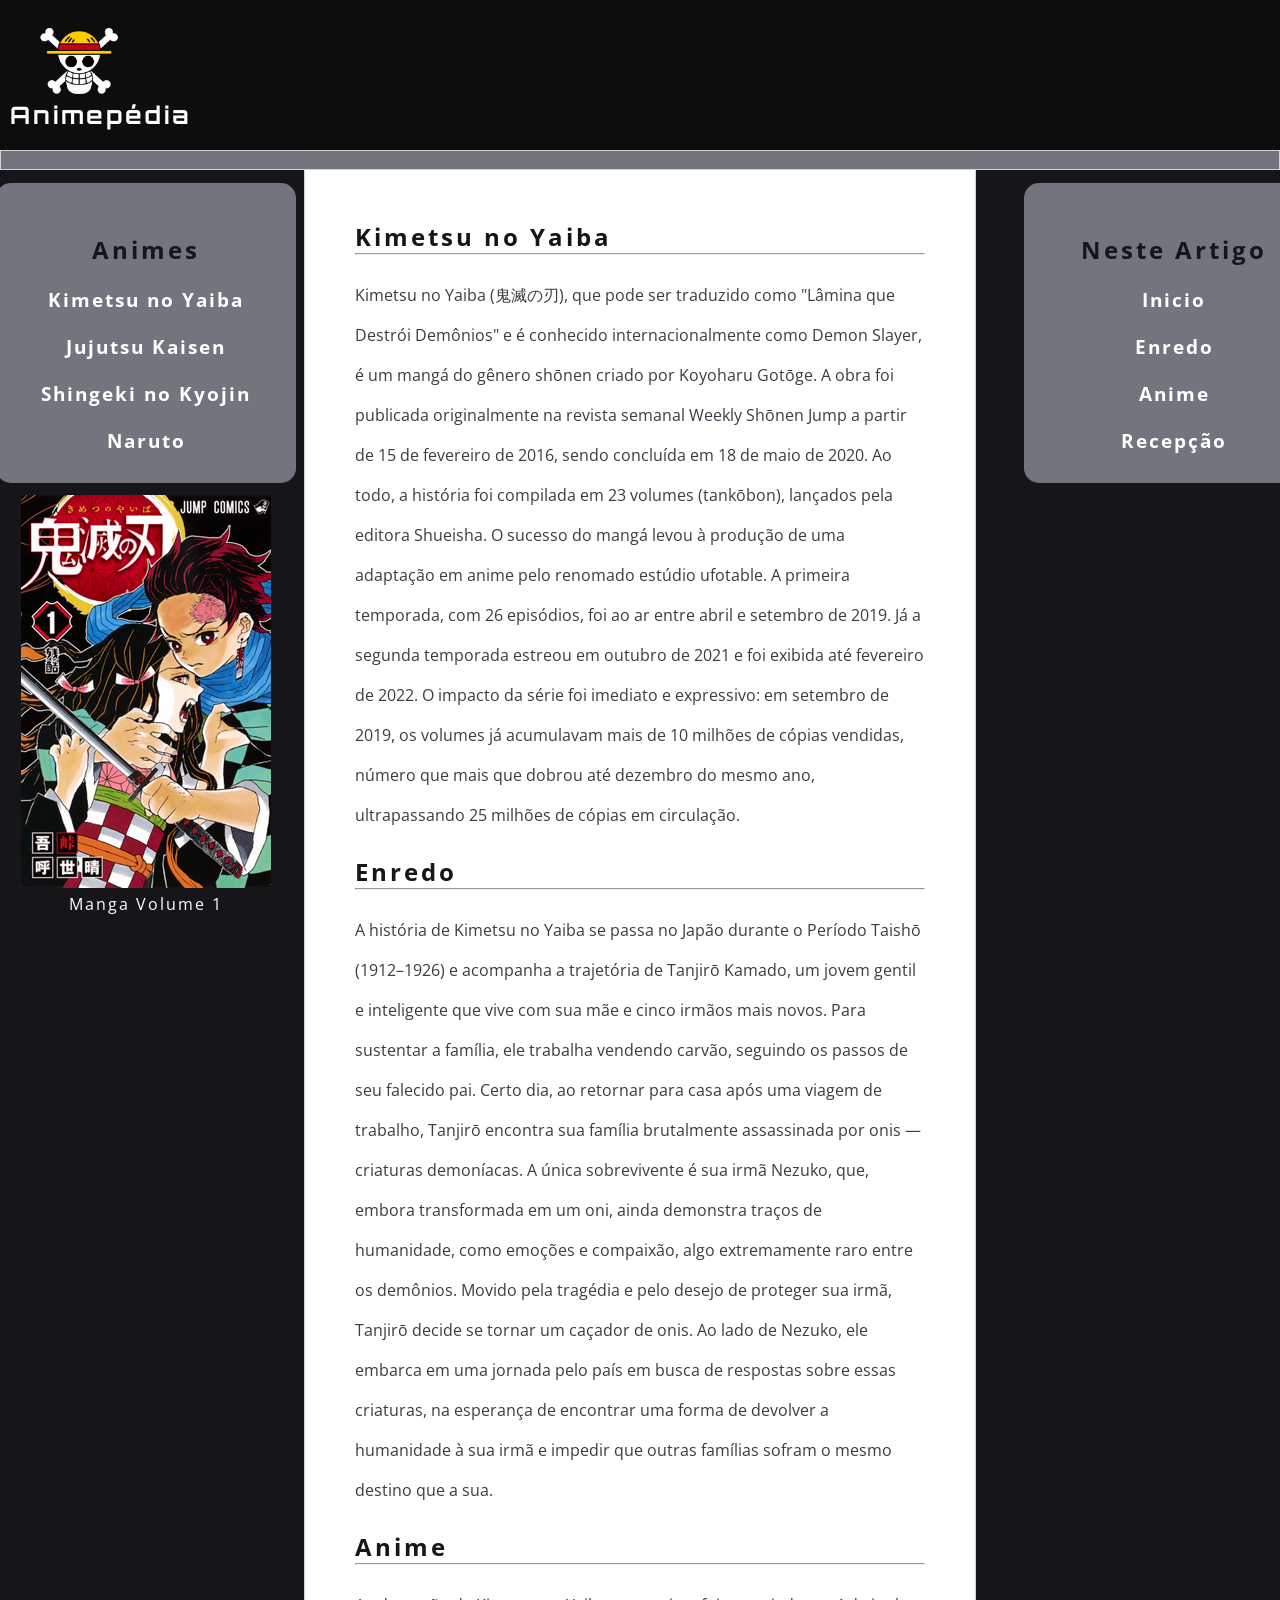
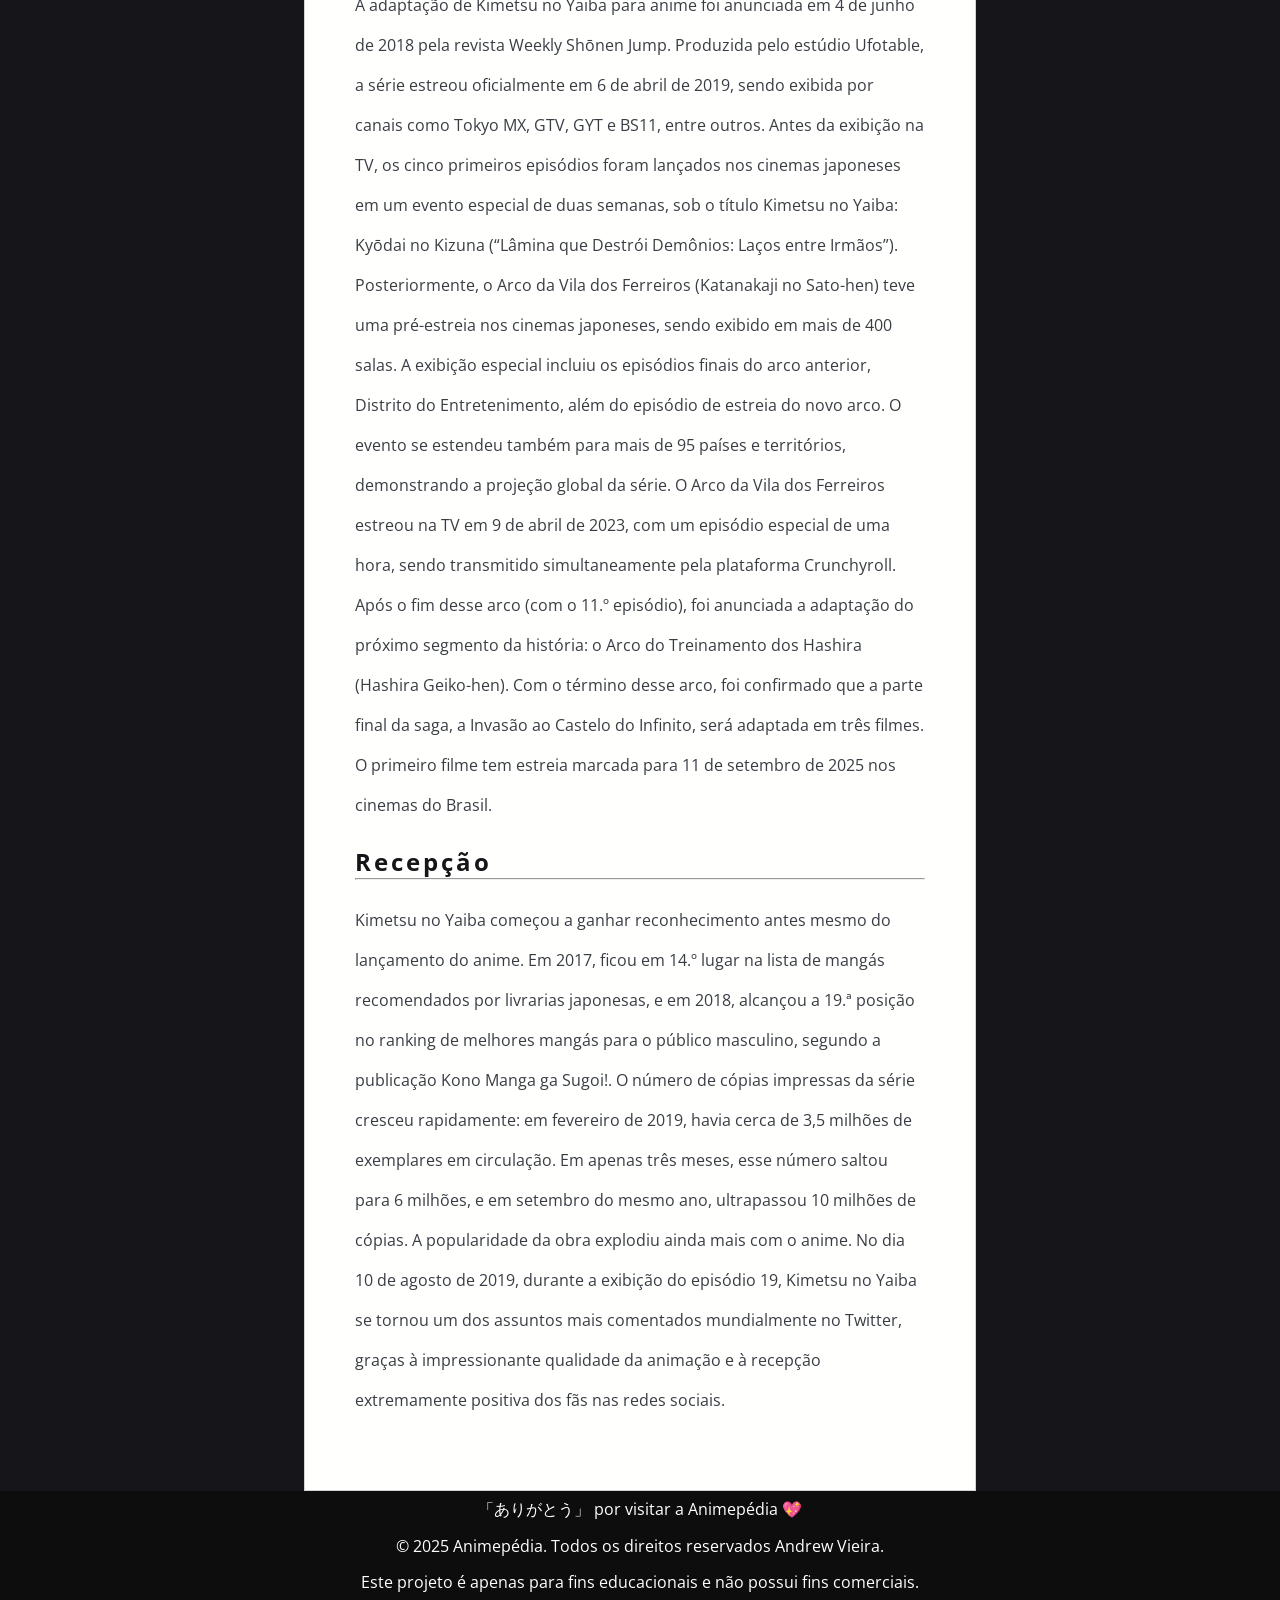
==== index.html @ cac9ee6d "Commit inicial do projeto" ====
<!DOCTYPE html>
<html lang="pt-br">

<head>
  <meta charset="UTF-8">
  <meta name="viewport" content="width=device-width, initial-scale=1.0">
  <title>Kimetsu no Yaiba</title>
  <link rel="stylesheet" href="./assets/css/style.css">
  <link rel="shortcut icon" href="assets/images/favicon-32x32.png" type="image/x-icon">
</head>

<body>


  <header id="inicio">
    <div class="logo">

    </div><!--logo-->
    <h2>Animepédia</h2>
  </header><!--header-->
  <div class="bar">

  </div><!--bar-->
  <div class="wrapper">
    <nav id="side-left">
      <aside class="side1">
        <h2>Animes</h2>
        <a href="index.html">Kimetsu no Yaiba</a>
        <a href="jujutsu.html">Jujutsu Kaisen</a>
        <a href="shingeki.html">Shingeki no Kyojin</a>
        <a href="naruto.html">Naruto</a>
        <figure>
          <img src="assets/images/Kimetsu_no_Yaiba_(capa_do_volume_1).png"
            alt="Capa do volume 1 do manga de Kimetsu no Yaiba">
          <figcaption>Manga Volume 1</figcaption>
        </figure>
      </aside><!--side1-->
    </nav><!--side-left-->

    <nav id="side-right">
      <aside class="side2">
        <h2>Neste Artigo</h2>
        <a href="#inicio">Inicio</a>
        <a href="#Enredo">Enredo</a>
        <a href="#Anime">Anime</a>
        <a href="#Recepcao">Recepção</a>
      </aside>
    </nav><!--nav-->
    <main>
      <section>
        <h1>Kimetsu no Yaiba</h1>
        <hr>
        <p>
          Kimetsu no Yaiba (鬼滅の刃), que pode ser traduzido como "Lâmina que Destrói Demônios" e é conhecido
          internacionalmente como Demon Slayer, é um mangá do gênero shōnen criado por Koyoharu Gotōge. A obra foi
          publicada originalmente na revista semanal Weekly Shōnen Jump a partir de 15 de fevereiro de 2016, sendo
          concluída em 18 de maio de 2020. Ao todo, a história foi compilada em 23 volumes (tankōbon), lançados pela
          editora Shueisha.

          O sucesso do mangá levou à produção de uma adaptação em anime pelo renomado estúdio ufotable. A primeira
          temporada, com 26 episódios, foi ao ar entre abril e setembro de 2019. Já a segunda temporada estreou em
          outubro de 2021 e foi exibida até fevereiro de 2022.

          O impacto da série foi imediato e expressivo: em setembro de 2019, os volumes já acumulavam mais de 10 milhões
          de cópias vendidas, número que mais que dobrou até dezembro do mesmo ano, ultrapassando 25 milhões de cópias
          em circulação.
        </p>
        <h2 id="Enredo">Enredo</h2>
        <hr>
        <p>
          A história de Kimetsu no Yaiba se passa no Japão durante o Período Taishō (1912–1926) e acompanha a trajetória
          de Tanjirō Kamado, um jovem gentil e inteligente que vive com sua mãe e cinco irmãos mais novos. Para
          sustentar a família, ele trabalha vendendo carvão, seguindo os passos de seu falecido pai.

          Certo dia, ao retornar para casa após uma viagem de trabalho, Tanjirō encontra sua família brutalmente
          assassinada por onis — criaturas demoníacas. A única sobrevivente é sua irmã Nezuko, que, embora transformada
          em um oni, ainda demonstra traços de humanidade, como emoções e compaixão, algo extremamente raro entre os
          demônios.

          Movido pela tragédia e pelo desejo de proteger sua irmã, Tanjirō decide se tornar um caçador de onis. Ao lado
          de Nezuko, ele embarca em uma jornada pelo país em busca de respostas sobre essas criaturas, na esperança de
          encontrar uma forma de devolver a humanidade à sua irmã e impedir que outras famílias sofram o mesmo destino
          que a sua.
        </p>
        <h2 id="Anime">Anime</h2>
        <hr>
        <p>

          A adaptação de Kimetsu no Yaiba para anime foi anunciada em 4 de junho de 2018 pela revista Weekly Shōnen
          Jump. Produzida pelo estúdio Ufotable, a série estreou oficialmente em 6 de abril de 2019, sendo exibida por
          canais como Tokyo MX, GTV, GYT e BS11, entre outros. Antes da exibição na TV, os cinco primeiros episódios
          foram lançados nos cinemas japoneses em um evento especial de duas semanas, sob o título Kimetsu no Yaiba:
          Kyōdai no Kizuna (“Lâmina que Destrói Demônios: Laços entre Irmãos”).

          Posteriormente, o Arco da Vila dos Ferreiros (Katanakaji no Sato-hen) teve uma pré-estreia nos cinemas
          japoneses, sendo exibido em mais de 400 salas. A exibição especial incluiu os episódios finais do arco
          anterior, Distrito do Entretenimento, além do episódio de estreia do novo arco. O evento se estendeu também
          para mais de 95 países e territórios, demonstrando a projeção global da série.

          O Arco da Vila dos Ferreiros estreou na TV em 9 de abril de 2023, com um episódio especial de uma hora, sendo
          transmitido simultaneamente pela plataforma Crunchyroll.

          Após o fim desse arco (com o 11.º episódio), foi anunciada a adaptação do próximo segmento da história: o Arco
          do Treinamento dos Hashira (Hashira Geiko-hen). Com o término desse arco, foi confirmado que a parte final da
          saga, a Invasão ao Castelo do Infinito, será adaptada em três filmes. O primeiro filme tem estreia marcada
          para 11 de setembro de 2025 nos cinemas do Brasil.
        </p>
        <h2 id="Recepcao">Recepção</h2>
        <hr>
        <p>
          Kimetsu no Yaiba começou a ganhar reconhecimento antes mesmo do lançamento do anime. Em 2017, ficou em 14.º
          lugar na lista de mangás recomendados por livrarias japonesas, e em 2018, alcançou a 19.ª posição no ranking
          de melhores mangás para o público masculino, segundo a publicação Kono Manga ga Sugoi!.

          O número de cópias impressas da série cresceu rapidamente: em fevereiro de 2019, havia cerca de 3,5 milhões de
          exemplares em circulação. Em apenas três meses, esse número saltou para 6 milhões, e em setembro do mesmo ano,
          ultrapassou 10 milhões de cópias.

          A popularidade da obra explodiu ainda mais com o anime. No dia 10 de agosto de 2019, durante a exibição do
          episódio 19, Kimetsu no Yaiba se tornou um dos assuntos mais comentados mundialmente no Twitter, graças à
          impressionante qualidade da animação e à recepção extremamente positiva dos fãs nas redes sociais.


        </p>
      </section><!--section-->
    </main>
  </div>

  <footer>
    <p>「ありがとう」 por visitar a Animepédia 💖</p>
    <p>© 2025 Animepédia. Todos os direitos reservados Andrew Vieira.</p>
    <p>Este projeto é apenas para fins educacionais e não possui fins comerciais.</p>
  </footer><!--footer-->
</body>

<p id="viewport-size" style="color: aqua;"></p>
<script>
  function atualizarViewport() {
    const largura = window.innerWidth;
    document.getElementById("viewport-size").textContent =
      `Largura da viewport: ${largura}px`;
  }

  window.onload = atualizarViewport;
  window.onresize = atualizarViewport;
</script>



</html>
---- assets/css/style.css ----
@charset "UTF-8";

@import url('https://fonts.googleapis.com/css2?family=Open+Sans:ital,wdth,wght@0,75..100,300..800;1,75..100,300..800&display=swap');
@import url('https://fonts.googleapis.com/css2?family=Orbitron:wght@400..900&display=swap');


*{
    margin: 0;
    padding: 0;
    box-sizing: border-box;
    font-family: "Open Sans", sans-serif;

}

body{
    background-color: #16161a;
}
header{
    height: 150px;
    background-color: #0D0D0D;
    margin: auto;
}

header h2{
    font-family: "Orbitron", sans-serif;
    padding-top: 20px;
    padding-left: 10px;
    color: white;
}

.bar{
    
    width: 100%;
    height: 20px;
    background-color: #72757e;
    border: 1px solid lightgray;
}

.logo{
    background-image: url(../images/logo.png);
    background-size: cover;
    background-repeat: no-repeat;
    width: 80px;
    height: 80px;
    position: relative;
    top: 20px;
    left: 39px;
}

.wrapper{
    max-width: 1440px;
    margin: auto;
    display: grid;
    gap: 3rem;
    grid-template-areas: "sidebar content anchors";
    grid-template-columns: minmax(0,15rem) minmax(0,2.5fr) minmax(0,15rem);
    padding-left: 1rem;
    padding-right: 1rem;
   
   
}

#side-left{
 grid-area: sidebar;
 
}

#side-right{
 grid-area: anchors;
}

.side1{
    background-color: #72757e;
    margin-top: 13px;
    text-align: center;
    letter-spacing: 2px;
    height: 300px;
    width: 350px;
    padding-top: 50px;
    transform: translateX(-110px);
    border-radius: 15px;
    box-shadow: 2px 3px 15px solid rgba(53, 52, 52, 0.493);
}

.side1:hover{

    outline:3px solid #010101;
    transition: 0.5s ease-out;
}

.side1 figure{
    padding-top: 41px;


}



.side2{
    background-color: #72757e; 
    margin-top: 13px;
    text-align: center;
    position: fixed;
    letter-spacing: 2px;
    height: 300px;
    width: 350px;
    padding-top: 50px;
    border-radius: 15px;
    box-shadow: 2px 3px 15px solid rgba(53, 52, 52, 0.493);
}

.side2:hover{
    outline:3px solid #010101;
    transition: 0.5s ease-out;
}


.wrapper aside a{
   text-decoration: none;
   display: block;
   margin-top: 20px;
   font-weight: bold;
   font-size: 1.2rem;
   letter-spacing: 2px;
   color: #fffffe;
   
}

.wrapper figure{
    color: #fffffe;
}

main{
  grid-area: content;
  border: 1px solid lightgray;
  border-top: none;
  padding: 50px;
  background-color:#fffffe;
  color: white;
  box-shadow: 2px 3px 15px solid rgba(53, 52, 52, 0.493);
}

main p{
    line-height: 40px;
    padding: 20px 0;
    color: #383d44;
}

main h1, h2{
    color: #16161a;
    letter-spacing: 3px;
}

footer{
    background-color: #0D0D0D;
    height: 117px;
    width: 100%;
}

footer p{
    color: white;
    text-align: center;
    padding: 7px;
}

@media (max-width:1650px) {


    .wrapper{
    max-width: 1440px;
    margin: auto;
    display: grid;
    gap: 3rem;
    grid-template-areas: "sidebar content anchors";
    grid-template-columns: minmax(0,15rem) minmax(0,2.5fr) minmax(0,15rem);
    padding-left: 1rem;
    padding-right: 1rem;
   
   
}

.side1{
    max-width: 300px;
    transform: translateX(-20px);
}

.side2{
    max-width: 300px;
    
}



}



@media (max-width:1650px) {

.side1{
    max-width: 300px;
    transform: translateX(-20px);
}

.side2{
    max-width: 300px;
    margin-right: 20px;
}



}
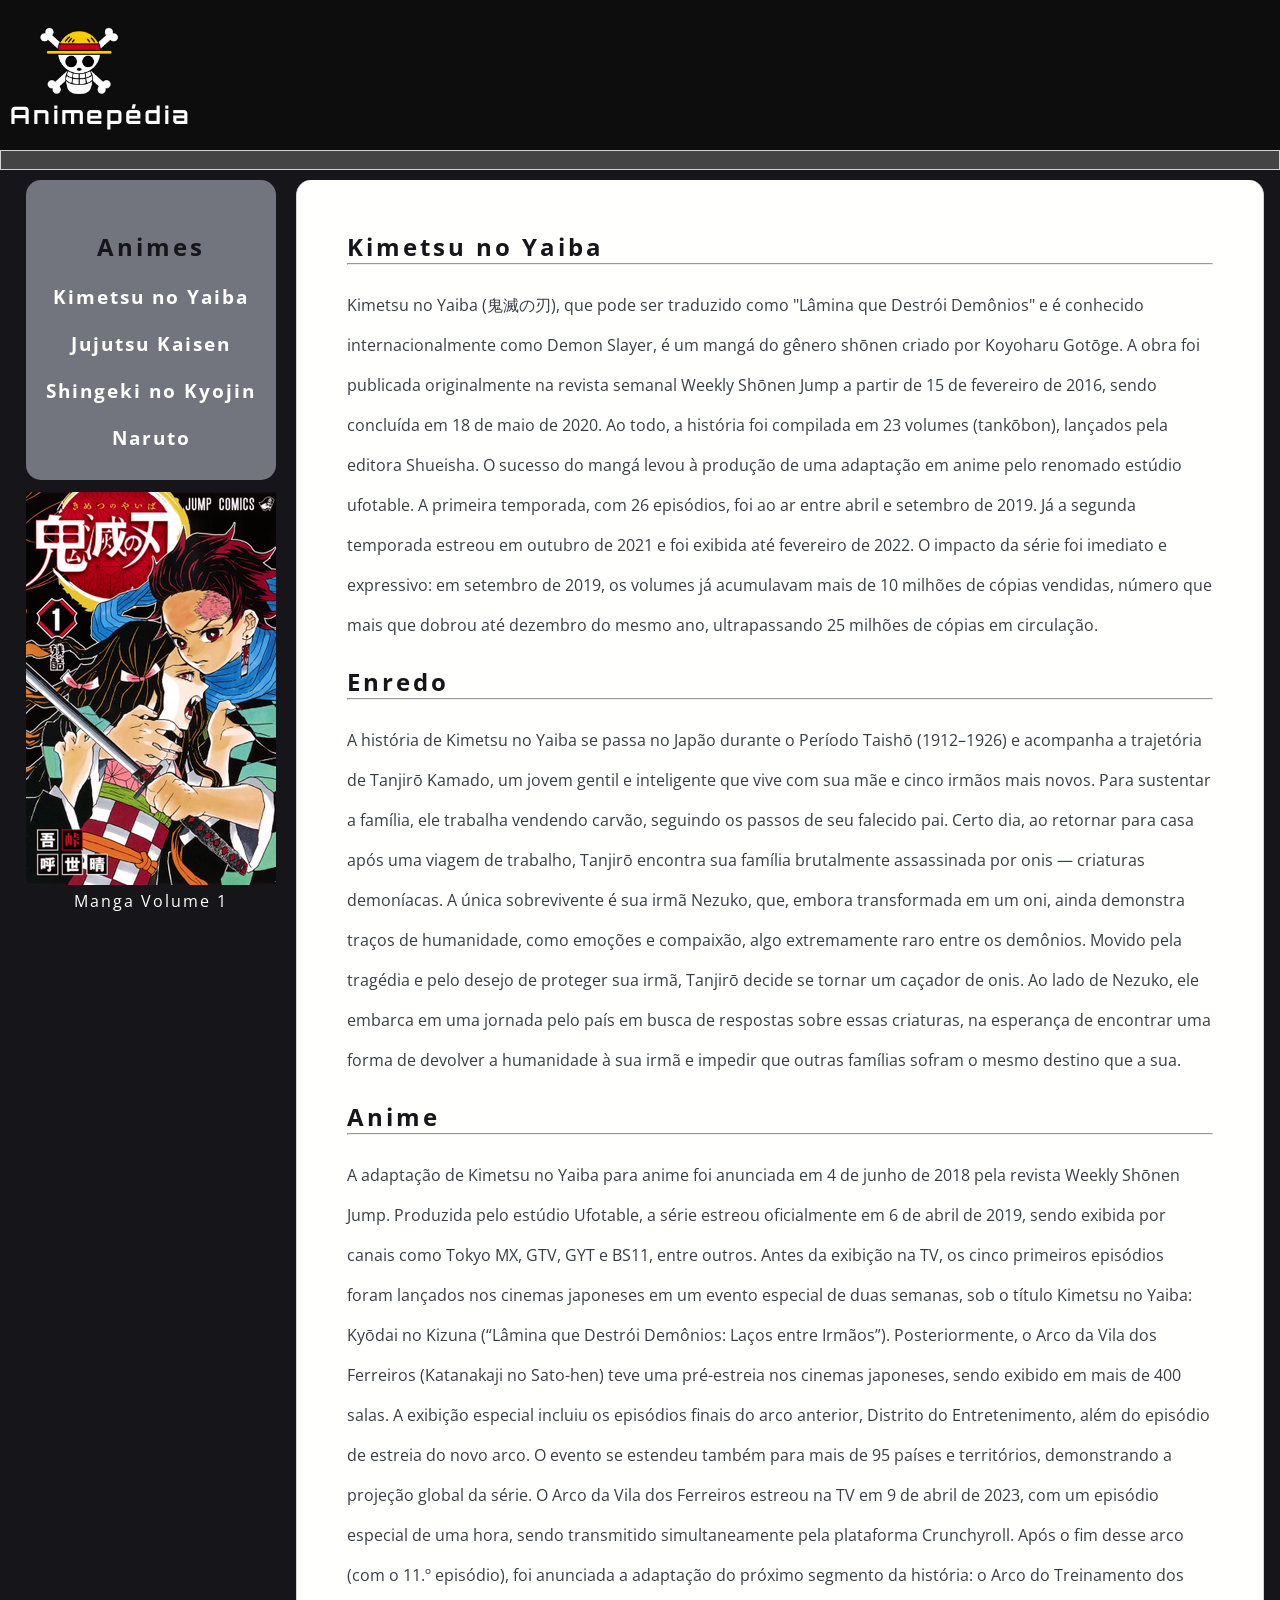
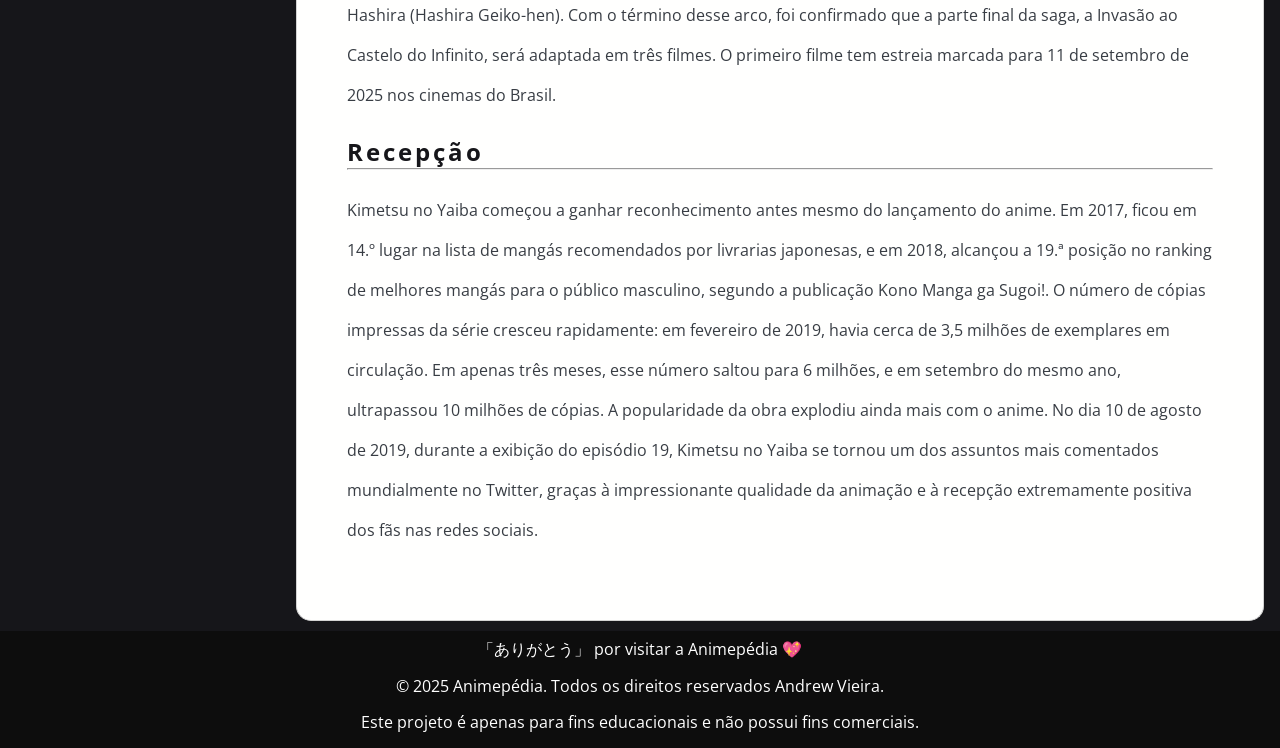
==== commit 4f563f06: "Implementação de responsividade" ====
--- a/index.html
+++ b/index.html
@@ -19,7 +19,7 @@
     <h2>Animepédia</h2>
   </header><!--header-->
   <div class="bar">
-
+    <button class="hamburger" id="hamburger">☰</button>
   </div><!--bar-->
   <div class="wrapper">
     <nav id="side-left">
@@ -37,6 +37,14 @@
       </aside><!--side1-->
     </nav><!--side-left-->
 
+    <nav id="nav-hamburger" class="nav-hamburger">
+      <h2>Animes</h2>
+      <a href="index.html">Kimetsu no Yaiba</a>
+      <a href="jujutsu.html">Jujutsu Kaisen</a>
+      <a href="shingeki.html">Shingeki no Kyojin</a>
+      <a href="naruto.html">Naruto</a>
+    </nav><!--nav-hamburger-->
+
     <nav id="side-right">
       <aside class="side2">
         <h2>Neste Artigo</h2>
@@ -48,6 +56,11 @@
     </nav><!--nav-->
     <main>
       <section>
+        <figure class="img-mobile">
+          <img src="assets/images/Kimetsu_no_Yaiba_(capa_do_volume_1).png"
+            alt="Capa do volume 1 do manga de Kimetsu no Yaiba">
+          <figcaption>Manga Volume 1</figcaption>
+        </figure><!--img-mobile-->
         <h1>Kimetsu no Yaiba</h1>
         <hr>
         <p>
@@ -131,20 +144,16 @@
     <p>© 2025 Animepédia. Todos os direitos reservados Andrew Vieira.</p>
     <p>Este projeto é apenas para fins educacionais e não possui fins comerciais.</p>
   </footer><!--footer-->
+
+  <script>
+    const hamburger = document.getElementById('hamburger');
+    const nav = document.getElementById('nav-hamburger');
+
+    hamburger.addEventListener('click', () => {
+      nav.classList.toggle('active');
+    });
+  </script>
 </body>
-
-<p id="viewport-size" style="color: aqua;"></p>
-<script>
-  function atualizarViewport() {
-    const largura = window.innerWidth;
-    document.getElementById("viewport-size").textContent =
-      `Largura da viewport: ${largura}px`;
-  }
-
-  window.onload = atualizarViewport;
-  window.onresize = atualizarViewport;
-</script>
-
 
 
 </html>
--- a/assets/css/style.css
+++ b/assets/css/style.css
@@ -4,7 +4,7 @@
 @import url('https://fonts.googleapis.com/css2?family=Orbitron:wght@400..900&display=swap');
 
 
-*{
+* {
     margin: 0;
     padding: 0;
     box-sizing: border-box;
@@ -12,31 +12,33 @@
 
 }
 
-body{
+body {
     background-color: #16161a;
 }
-header{
+
+header {
     height: 150px;
     background-color: #0D0D0D;
     margin: auto;
 }
 
-header h2{
+header h2 {
     font-family: "Orbitron", sans-serif;
     padding-top: 20px;
     padding-left: 10px;
     color: white;
 }
 
-.bar{
-    
+.bar {
+    display: flex;
     width: 100%;
     height: 20px;
-    background-color: #72757e;
+    background-color: #444;
     border: 1px solid lightgray;
-}
-
-.logo{
+    text-align: center;
+}
+
+.logo {
     background-image: url(../images/logo.png);
     background-size: cover;
     background-repeat: no-repeat;
@@ -47,29 +49,29 @@
     left: 39px;
 }
 
-.wrapper{
+.wrapper {
     max-width: 1440px;
     margin: auto;
     display: grid;
     gap: 3rem;
     grid-template-areas: "sidebar content anchors";
-    grid-template-columns: minmax(0,15rem) minmax(0,2.5fr) minmax(0,15rem);
+    grid-template-columns: minmax(0, 15rem) minmax(0, 2.5fr) minmax(0, 15rem);
     padding-left: 1rem;
     padding-right: 1rem;
-   
-   
-}
-
-#side-left{
- grid-area: sidebar;
- 
-}
-
-#side-right{
- grid-area: anchors;
-}
-
-.side1{
+
+
+}
+
+#side-left {
+    grid-area: sidebar;
+
+}
+
+#side-right {
+    grid-area: anchors;
+}
+
+.side1 {
     background-color: #72757e;
     margin-top: 13px;
     text-align: center;
@@ -82,13 +84,13 @@
     box-shadow: 2px 3px 15px solid rgba(53, 52, 52, 0.493);
 }
 
-.side1:hover{
-
-    outline:3px solid #010101;
+.side1:hover {
+
+    outline: 3px solid #010101;
     transition: 0.5s ease-out;
 }
 
-.side1 figure{
+.side1 figure {
     padding-top: 41px;
 
 
@@ -96,8 +98,8 @@
 
 
 
-.side2{
-    background-color: #72757e; 
+.side2 {
+    background-color: #72757e;
     margin-top: 13px;
     text-align: center;
     position: fixed;
@@ -109,55 +111,89 @@
     box-shadow: 2px 3px 15px solid rgba(53, 52, 52, 0.493);
 }
 
-.side2:hover{
-    outline:3px solid #010101;
+.side2:hover {
+    outline: 3px solid #010101;
     transition: 0.5s ease-out;
 }
 
-
-.wrapper aside a{
-   text-decoration: none;
-   display: block;
-   margin-top: 20px;
-   font-weight: bold;
-   font-size: 1.2rem;
-   letter-spacing: 2px;
-   color: #fffffe;
-   
-}
-
-.wrapper figure{
+.nav-hamburger {
+    display: none;
+}
+
+.hamburger {
+    display: none;
+    font-size: 28px;
+    color: white;
+    background: none;
+    border: none;
+    cursor: pointer;
+    border-radius: 4px;
+    transition: background 0.3s ease, color 0.3s ease;
+}
+
+.hamburger:hover {
+    background: rgba(255, 255, 255, 0.1);
+    color: #ddd;
+}
+
+
+
+.wrapper aside a {
+    text-decoration: none;
+    display: block;
+    margin-top: 20px;
+    font-weight: bold;
+    font-size: 1.2rem;
+    letter-spacing: 2px;
     color: #fffffe;
-}
-
-main{
-  grid-area: content;
-  border: 1px solid lightgray;
-  border-top: none;
-  padding: 50px;
-  background-color:#fffffe;
-  color: white;
-  box-shadow: 2px 3px 15px solid rgba(53, 52, 52, 0.493);
-}
-
-main p{
+
+}
+
+.wrapper aside a:hover {
+
+    color:#333;
+
+}
+.wrapper figure {
+    color: #fffffe;
+}
+
+main {
+    grid-area: content;
+    border: 1px solid lightgray;
+    border-top: none;
+    border-radius: 15px;
+    padding: 50px;
+    background-color: #fffffe;
+    color: white;
+    box-shadow: 2px 3px 15px solid rgba(53, 52, 52, 0.493);
+    margin: 10px 0px
+}
+
+main .img-mobile {
+    display: none;
+
+}
+
+main p {
     line-height: 40px;
     padding: 20px 0;
     color: #383d44;
 }
 
-main h1, h2{
+main h1,
+h2 {
     color: #16161a;
     letter-spacing: 3px;
 }
 
-footer{
+footer {
     background-color: #0D0D0D;
     height: 117px;
     width: 100%;
 }
 
-footer p{
+footer p {
     color: white;
     text-align: center;
     padding: 7px;
@@ -166,47 +202,141 @@
 @media (max-width:1650px) {
 
 
-    .wrapper{
-    max-width: 1440px;
-    margin: auto;
-    display: grid;
-    gap: 3rem;
-    grid-template-areas: "sidebar content anchors";
-    grid-template-columns: minmax(0,15rem) minmax(0,2.5fr) minmax(0,15rem);
-    padding-left: 1rem;
-    padding-right: 1rem;
-   
-   
-}
-
-.side1{
-    max-width: 300px;
-    transform: translateX(-20px);
-}
-
-.side2{
-    max-width: 300px;
-    
-}
-
-
-
-}
-
-
-
-@media (max-width:1650px) {
-
-.side1{
-    max-width: 300px;
-    transform: translateX(-20px);
-}
-
-.side2{
-    max-width: 300px;
-    margin-right: 20px;
-}
-
-
-
+    .wrapper {
+        max-width: 1440px;
+        margin: auto;
+        display: grid;
+        gap: 3rem;
+        grid-template-areas: "sidebar content anchors";
+        grid-template-columns: minmax(0, 15rem) minmax(0, 2.5fr) minmax(0, 15rem);
+        padding-left: 1rem;
+        padding-right: 1rem;
+
+
+    }
+
+    .side1 {
+        max-width: 300px;
+        transform: translateX(-20px);
+    }
+
+    .side2 {
+        max-width: 250px;
+
+    }
+
+
+
+}
+
+@media (max-width:1280px) {
+
+
+    .wrapper {
+        display: flex;
+        flex-flow: roa nowrap;
+        gap: 10px;
+    }
+
+    .side1 {
+        transform: none;
+        margin: 10px 0px 0px 10px;
+        max-width: 250px;
+    }
+
+    .side2 {
+        display: none;
+
+    }
+
+    figure img {
+        max-width: 100%;
+    }
+
+}
+
+@media (max-width:768px) {
+
+
+    .wrapper {
+        display: flex;
+        flex-flow: row wrap;
+        gap: 10px;
+    }
+
+    .side1 {
+        display: none;
+
+    }
+
+    .side2 {
+        display: none;
+
+    }
+
+
+    .nav-hamburger {
+        display: none;
+        position: absolute;
+        width: 250px;
+        height: 220px;
+        text-align: center;
+        background-color: #0D0D0D;
+    }
+
+    .nav-hamburger h2 {
+
+        color: white;
+        text-decoration: none;
+        margin: 7px;
+    }
+
+    .nav-hamburger a {
+
+        color: white;
+        text-decoration: none;
+        margin: 7px;
+    }
+
+    .nav-hamburger a:hover {
+
+        color: #ff3b3b;
+        ;
+
+    }
+
+    .hamburger {
+        display: flex;
+        height: -2px;
+    }
+
+    .nav-hamburger.active {
+        display: flex;
+        flex-flow: column;
+    }
+
+    .bar {
+        display: flex;
+        height: 40px;
+        align-items: center;
+        padding-left: 20px;
+    }
+
+    main {
+        padding: 20px;
+    }
+
+    main .img-mobile {
+        display: block;
+        text-align: center;
+        background: linear-gradient(to bottom, #333, #000);
+        padding: 15px;
+        border-radius: 8px;
+        margin: 10px;
+    }
+
+    footer p {
+        font-size: 0.8rem;
+
+    }
 }
